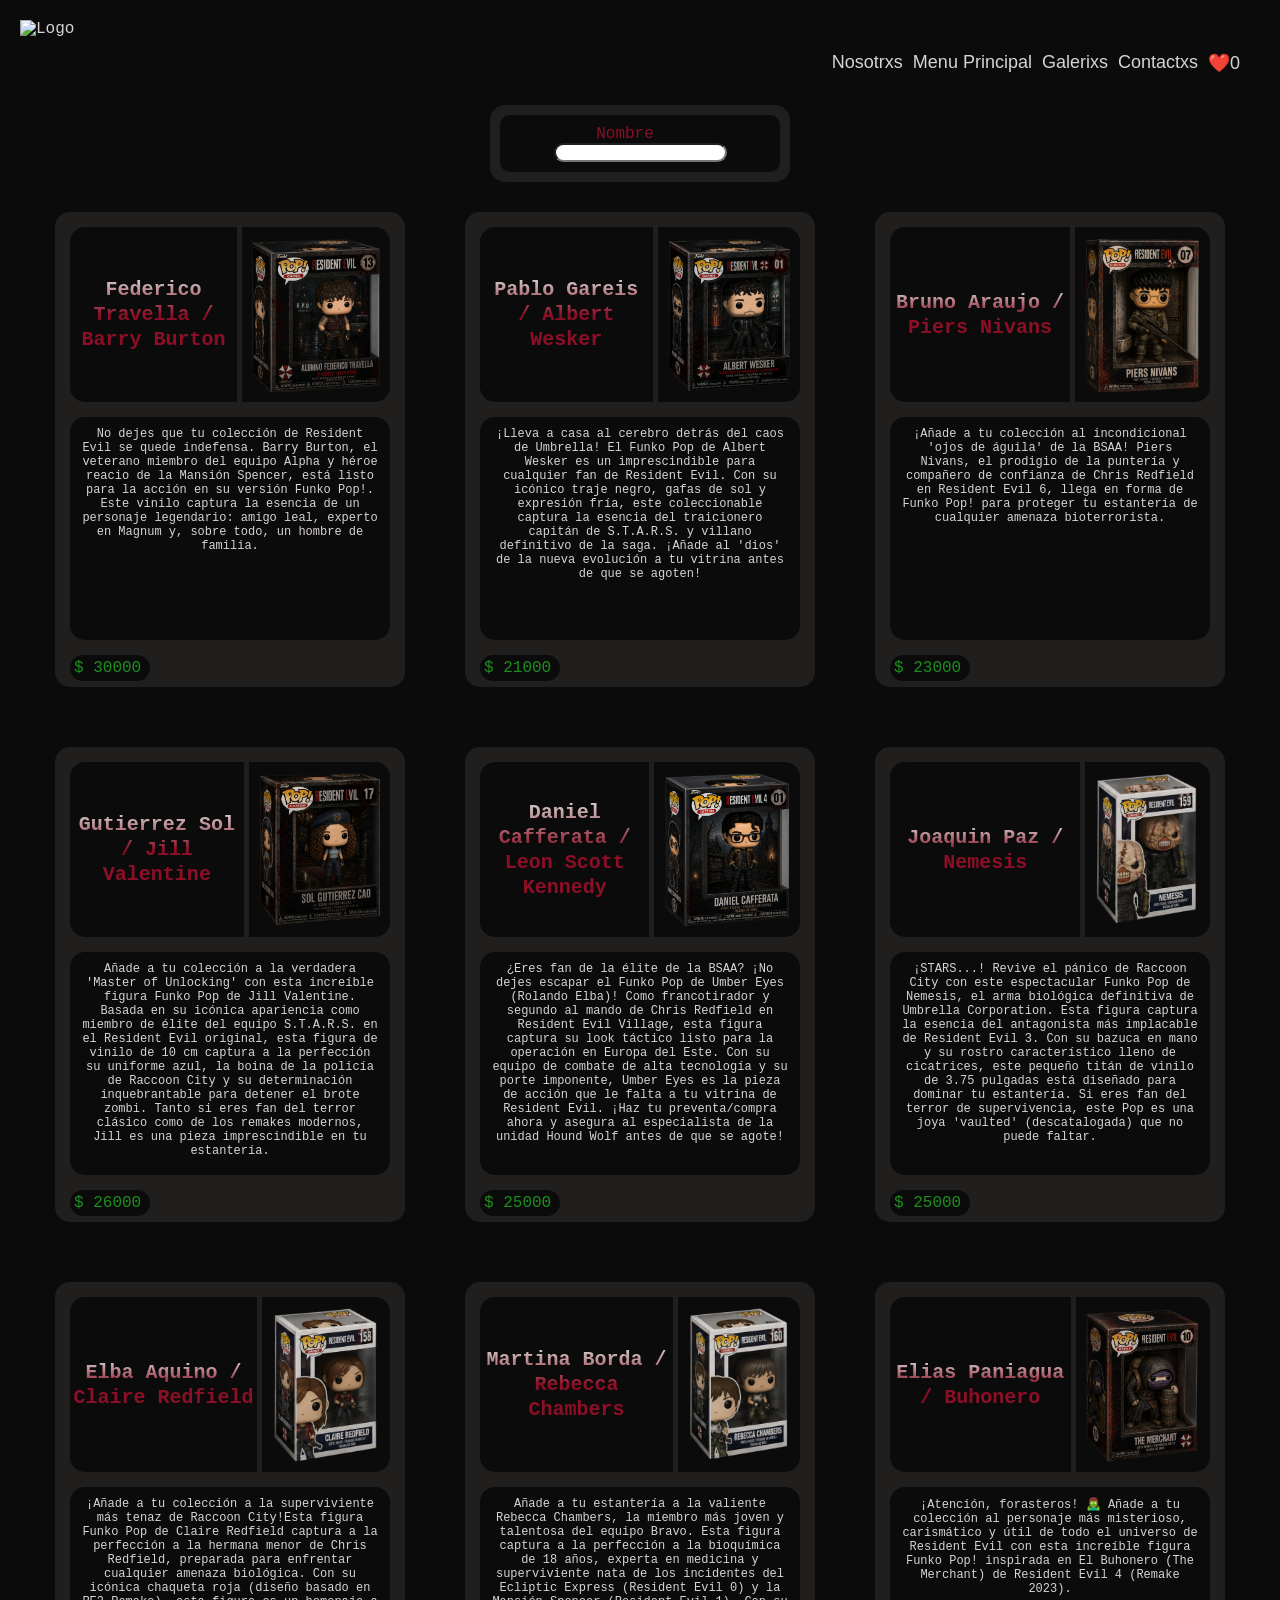
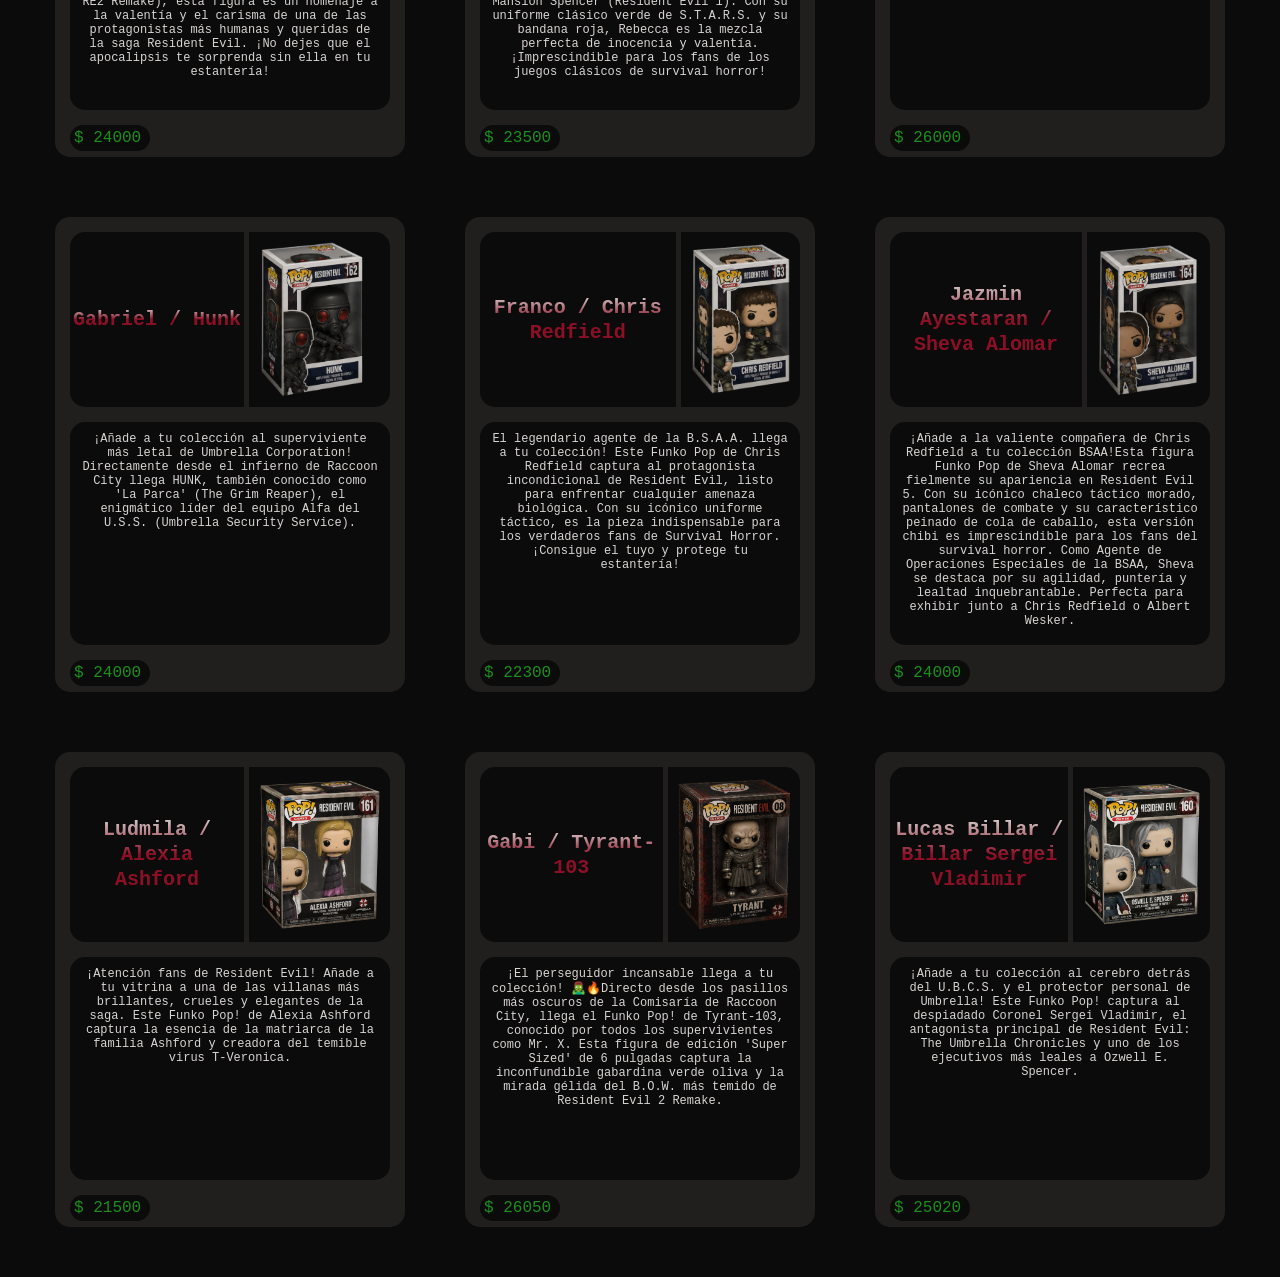
==== pages/Productos.html @ 41102443 "AvancesJavaScriptYCssDaniel" ====
<!DOCTYPE html>
<html lang="en">

<head>
    <meta charset="UTF-8">
    <meta name="viewport" content="width=device-width, initial-scale=1.0">
    <title>Document</title>
    <link rel="stylesheet" href="../css/style.css">
</head>

<body>
    <header class="encabezado">
        <img src="src/.jpg" alt="Logo" title="LogoTipo">
        <nav class="menu">
            <a href="">Nosotrxs</a>
            <a href="../index.html">Menu Principal</a>
            <a href="">Galerixs</a>
            <a href="">Contactxs</a>
            <a href="">❤️<span id="fav">0</span></a>
        </nav>
    </header>
    <div>

    </div>
    <!--
    
    #8C0F26 Rojo
    #201F1D Negro Menor
    #D8D4D1 Blanco
    #0B0B0C Negro Mayor
    
    -->
    <main>
        <form action="" method="post" class="Formulario-Tarjetas">
            <div>
                <label for="">Nombre</label>
                <input type="text" name="" id="texto">
            </div>
        </form>
        <div class="contenedor">

        </div>
    </main>
    <footer></footer>
    <script type="module" src="../scripts/main.js"></script>
</body>

</html>
---- css/style.css ----
* {
    margin: 0;
    padding: 0;
    box-sizing: border-box;

}

body {
    background-color: #0B0B0C;
    color: #D8D4D1;
    font-family: 'Courier New', Courier, monospace;
    padding: 20px;
}

.encabezado {
    height: 85px;
    display: flex;
    justify-content: space-between;

}

.encabezado img {
    transition: 0.1s ease-in-out;
}

.encabezado img:hover {
    transform: rotate(180deg);
}

.menu {
    display: flex;
    align-items: center;
    margin-right: 10px;
}

.menu a {
    margin-right: 10px;
    text-decoration: none;
    font-size: 18px;
    color: #D8D4D1;
    font-family: sans-serif;
}

.menu a:hover {
    color: #8C0F26;
}

.carousel-inner img {
    height: 85vh;

}

.contenedor {
    display: flex;
    flex-wrap: wrap;
    width: 100%;
    justify-content: center;
}

.Tarjetas {
    margin: 30px;
    width: 350px;
    height: 475px;
    align-items: center;
    background-color: #201F1D;
    padding: 15px;
    border-radius: 15px;
    transition: 0.3s ease-in-out;
}

.Tarjetas:hover {
    background-color: #8C0F26;
    transform: scale(1.05);
}

.Tarjetas:hover .Tarjeta-Titulo img {
    transition: 0,3s ease-in-out;
    border-left: 5px solid #8C0F26;
}

.Tarjetas:hover .Tarjeta-Titulo {
    color: #8C0F26 !important;
    transition: 0,3s ease-in-out;
    background-color: #D8D4D1;
}

.Tarjetas:hover .Precio {
    transition: 0,3s ease-in-out;
    background-color: #D8D4D1;
    color: #8C0F26;
}

.Tarjetas:hover .Tarjeta-Titulo h1 {
    color: #8C0F26;
    transition: 0,3s ease-in-out;
}

.Tarjetas:hover .Tarjeta-Texto {
    transition: 0,3s ease-in-out;
    background-color: #D8D4D1;
    color: #0B0B0C;
}

.Tarjeta-Titulo {
    display: flex;
    line-height: 25px;
    background-color: #0B0B0C;
    border-radius: 15px;
}

.Tarjeta-Titulo h1 {
    color: transparent;
    background: linear-gradient(to top, #8C0F26, #8C0F26, #D8D4D1);
    background-clip: text;
    text-align: center;
    margin: auto 3px;
    font-size: 20px;
    text-decoration: bold;
}

.Tarjeta-Texto {
    margin-top: 15px;
    background-color: #0B0B0C;
    border-radius: 15px;
    height: 50%;
}

.Precio {
    background-color: #0B0B0C;
    border-radius: 15px;
    padding: 4px;
    width: 80px;
    color: rgb(29, 143, 29);
    margin-top: 15px;
}

.Tarjeta-Texto p {
    width: 100%;
    margin: 0px auto;
    padding: 10px;
    font-size: 12px;
    text-align: center;
}

.Tarjeta-Titulo img {
    border-left: 5px solid #201F1D;
    height: 175px;
    padding: 10px;
}

.Formulario-Tarjetas {
    background-color: #201F1D;
    padding: 10px;
    text-align: center;
    width: 300px;
    margin: auto;
    border-radius: 15px;
}

.Formulario-Tarjetas label {
    margin-right: 30px;
    color: #8C0F26;
    background-clip: text;
 
}

.Formulario-Tarjetas input {
    border-radius: 10px;
}

.Formulario-Tarjetas div {
    background-color: #0B0B0C;
    padding: 10px;
    border-radius: 10px;
}

footer {
    display: flex;
    justify-content: space-between;
    align-items: center;
    text-align: center;
    gap: 20px;
}

.info {
    width: 40%;
    display: flex;
    flex-direction: column;
    justify-content: center;
    align-items: center;
    padding: 20px;
}

.info img {
    object-fit: cover;
    height: 100px;
    width: 100px;
}

.info p {
    line-height: 25px;
    font-size: 16px;
    text-align: center;
}

.redes {
    width: 45%;
    display: flex;
    justify-content: space-between;
    gap: 15px;
}

.redes img {
    width: 160px;
    height: 160px;

}

.btnfav {
    border: none;
    background-color: transparent;
    transition: 0.3s ease-in-out;
    margin: 0px auto;
}

.btnfav:hover {
    transform: scale(2.0);

}

@media (max-width: 750px) {
    .encabezado {
        flex-direction: column;
        height: auto;
        align-items: center;
    }

    .encabezado img {
        height: 100px;
        margin: 5px auto;
    }

    .menu {
        flex-direction: flex;
        margin: 10px auto;
    }

    .menu a {
        margin: 0px 20px;
        font-size: 20px;
    }

    footer {
        display: flex;
        flex-direction: column;
        align-items: center;
    }

    .info p {
        font-size: 18px;
        line-height: 50px;
    }

    .redes {
        text-align: center;
        width: 10%;
        display: flex;
        justify-content: center;

    }

    .redes img {
        height: 50px;
        width: 50px;
    }
}
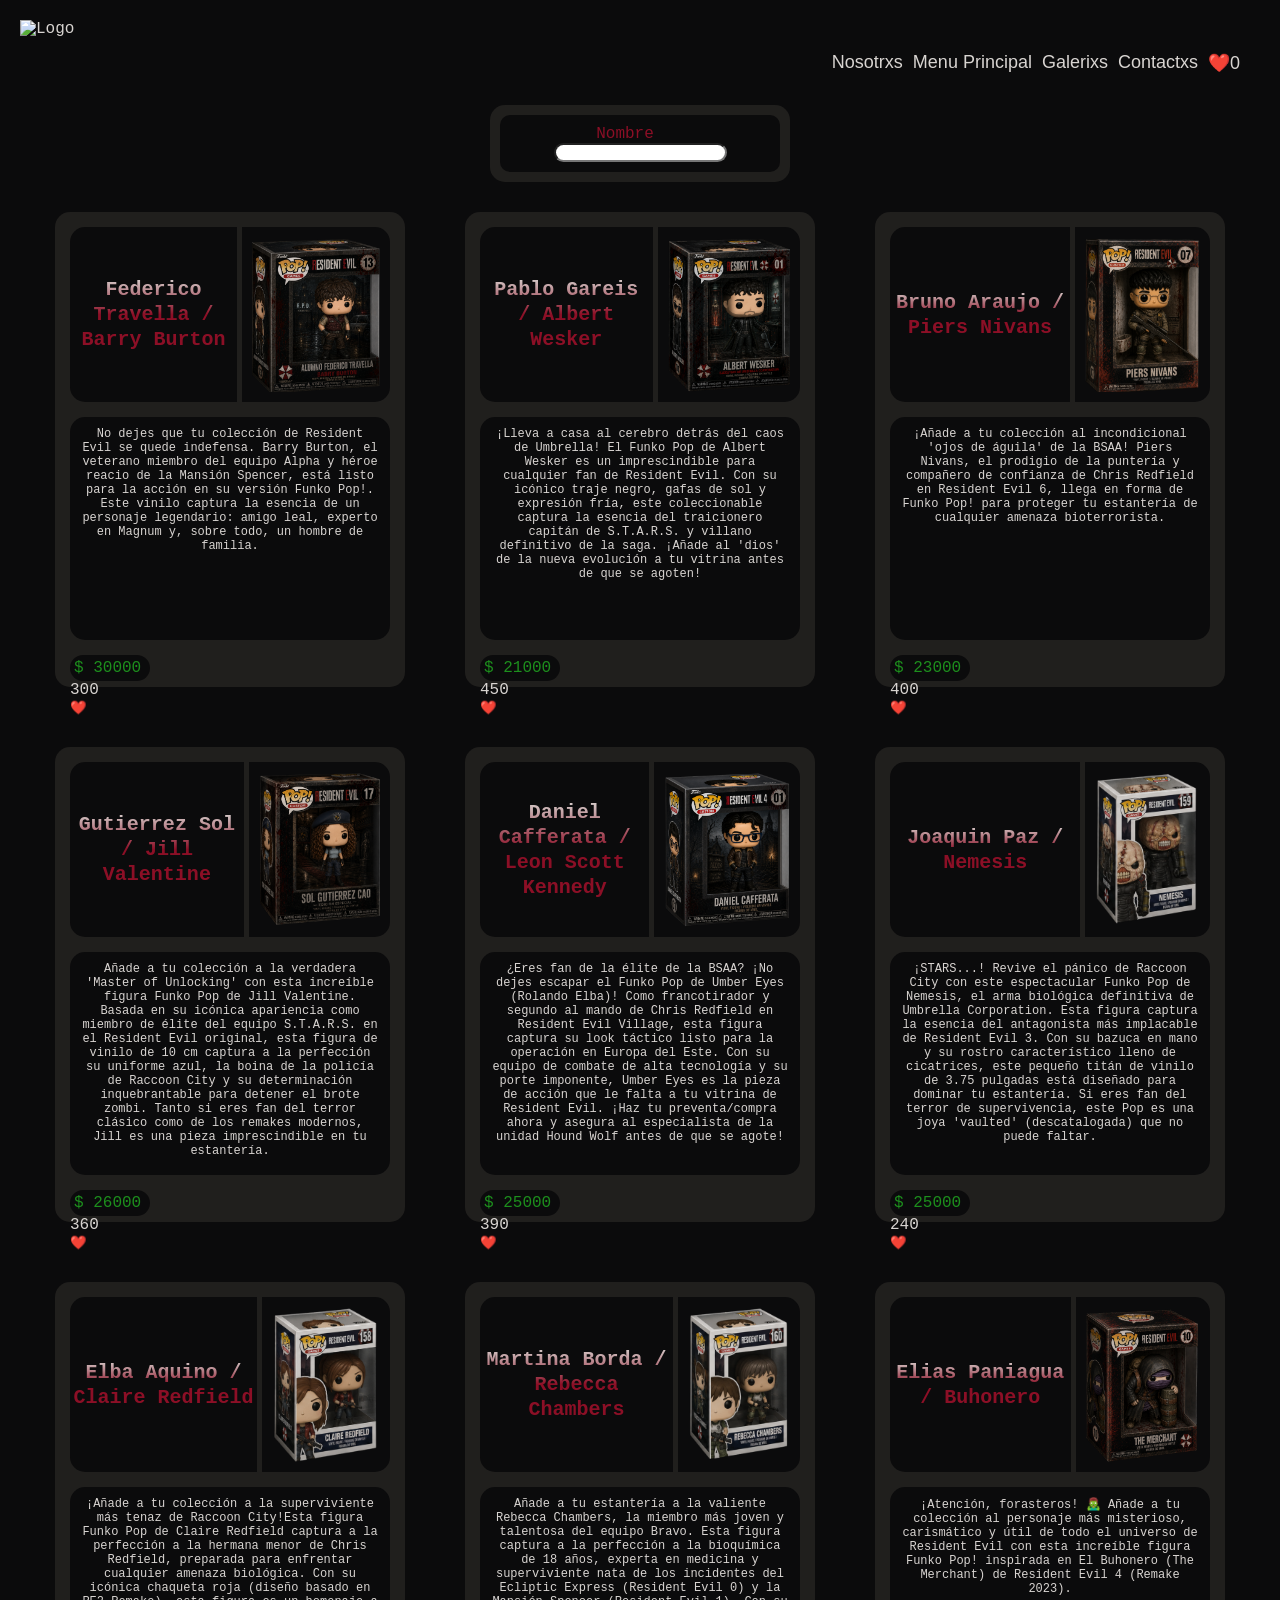
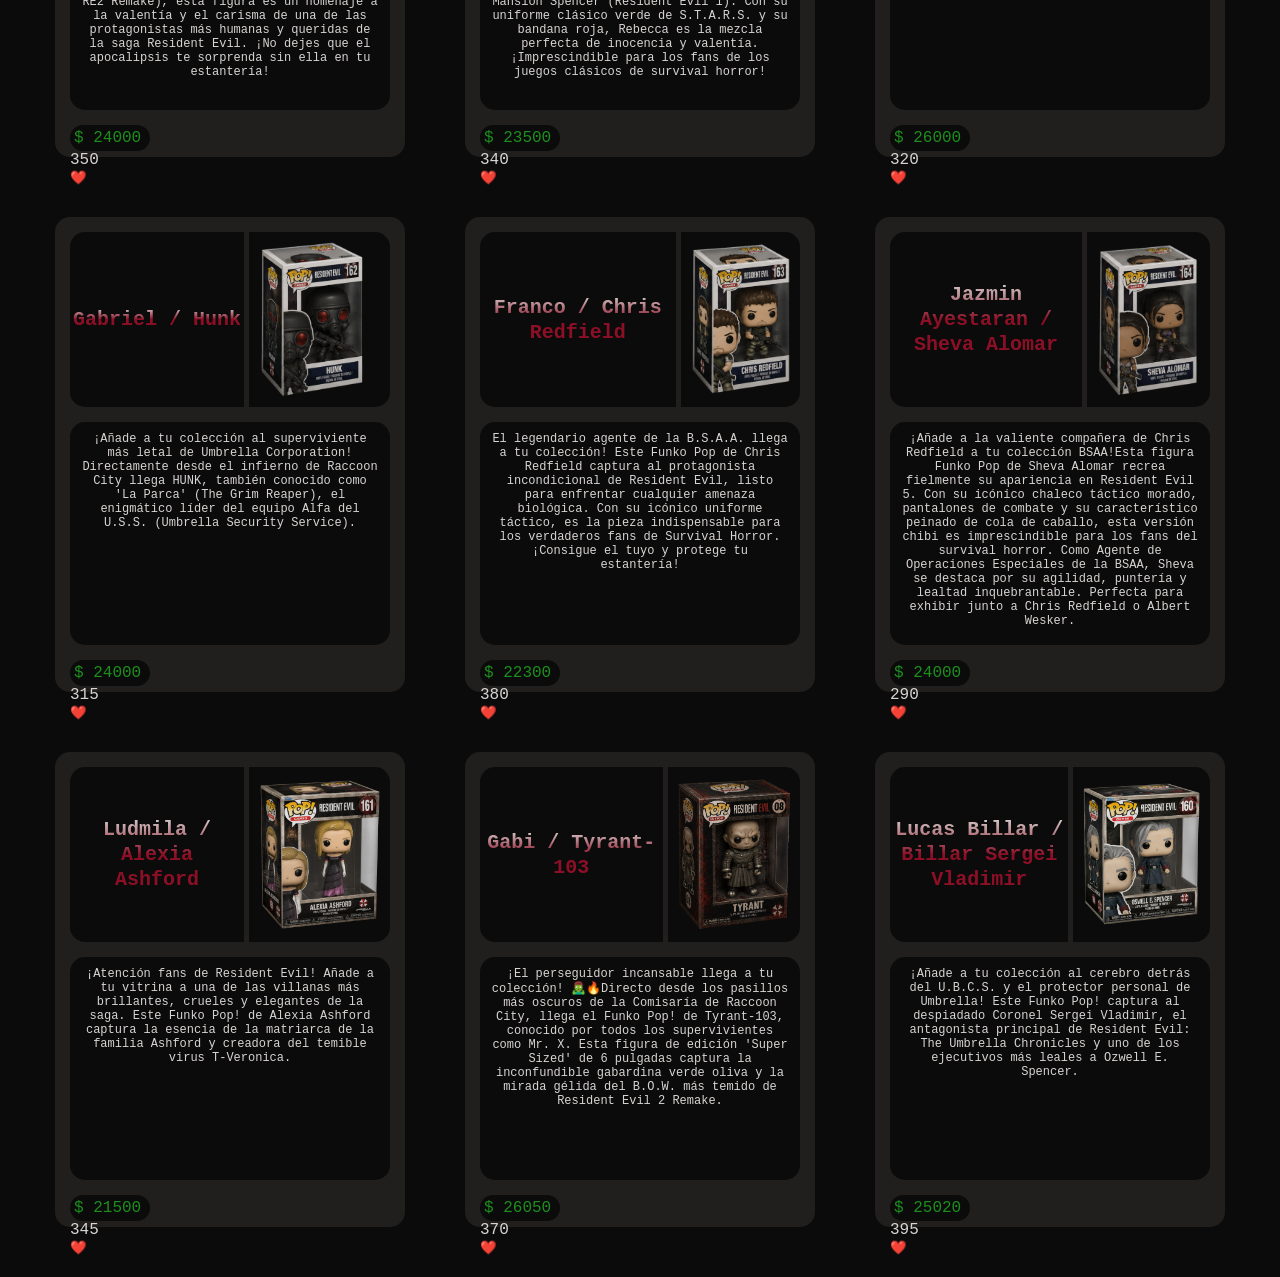
==== commit 3ec7ff4d: "XD" ====
--- a/pages/Productos.html
+++ b/pages/Productos.html
@@ -4,7 +4,7 @@
 <head>
     <meta charset="UTF-8">
     <meta name="viewport" content="width=device-width, initial-scale=1.0">
-    <title>Document</title>
+    <title>Productos</title>
     <link rel="stylesheet" href="../css/style.css">
 </head>
 
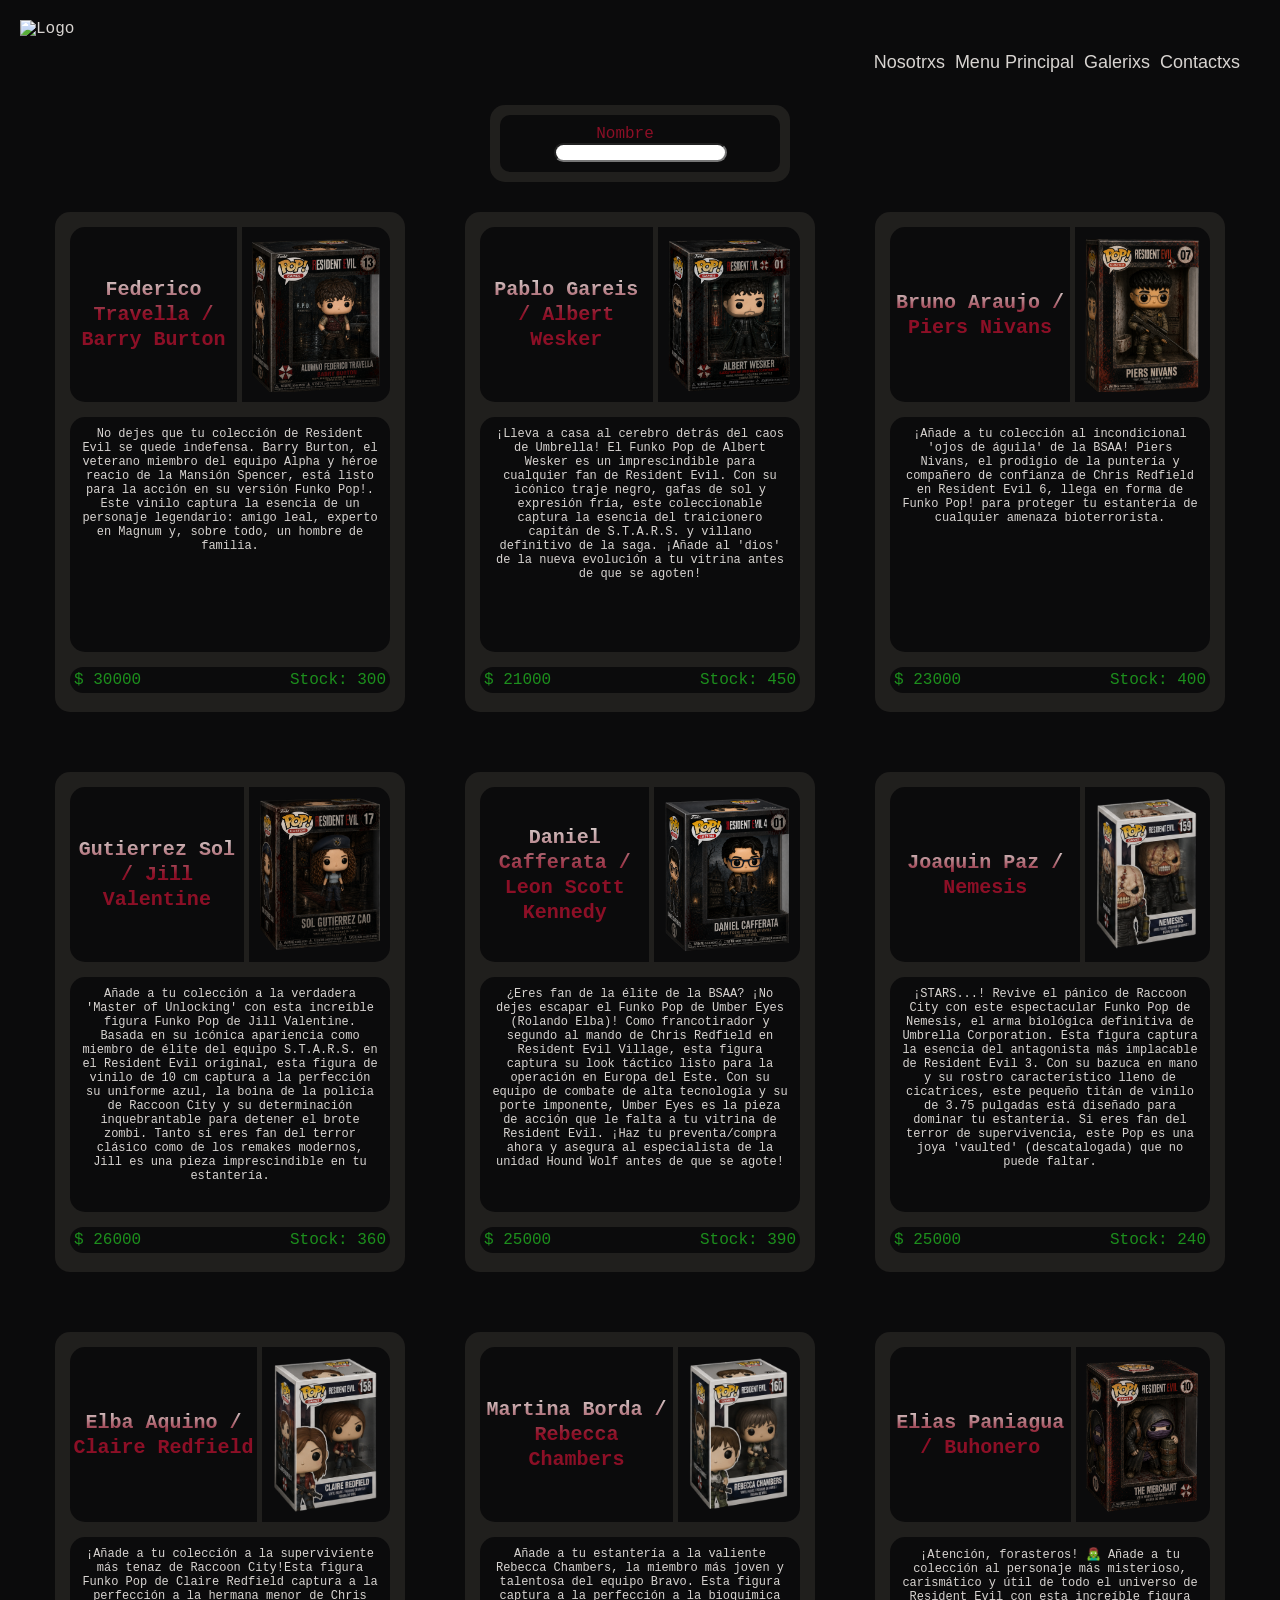
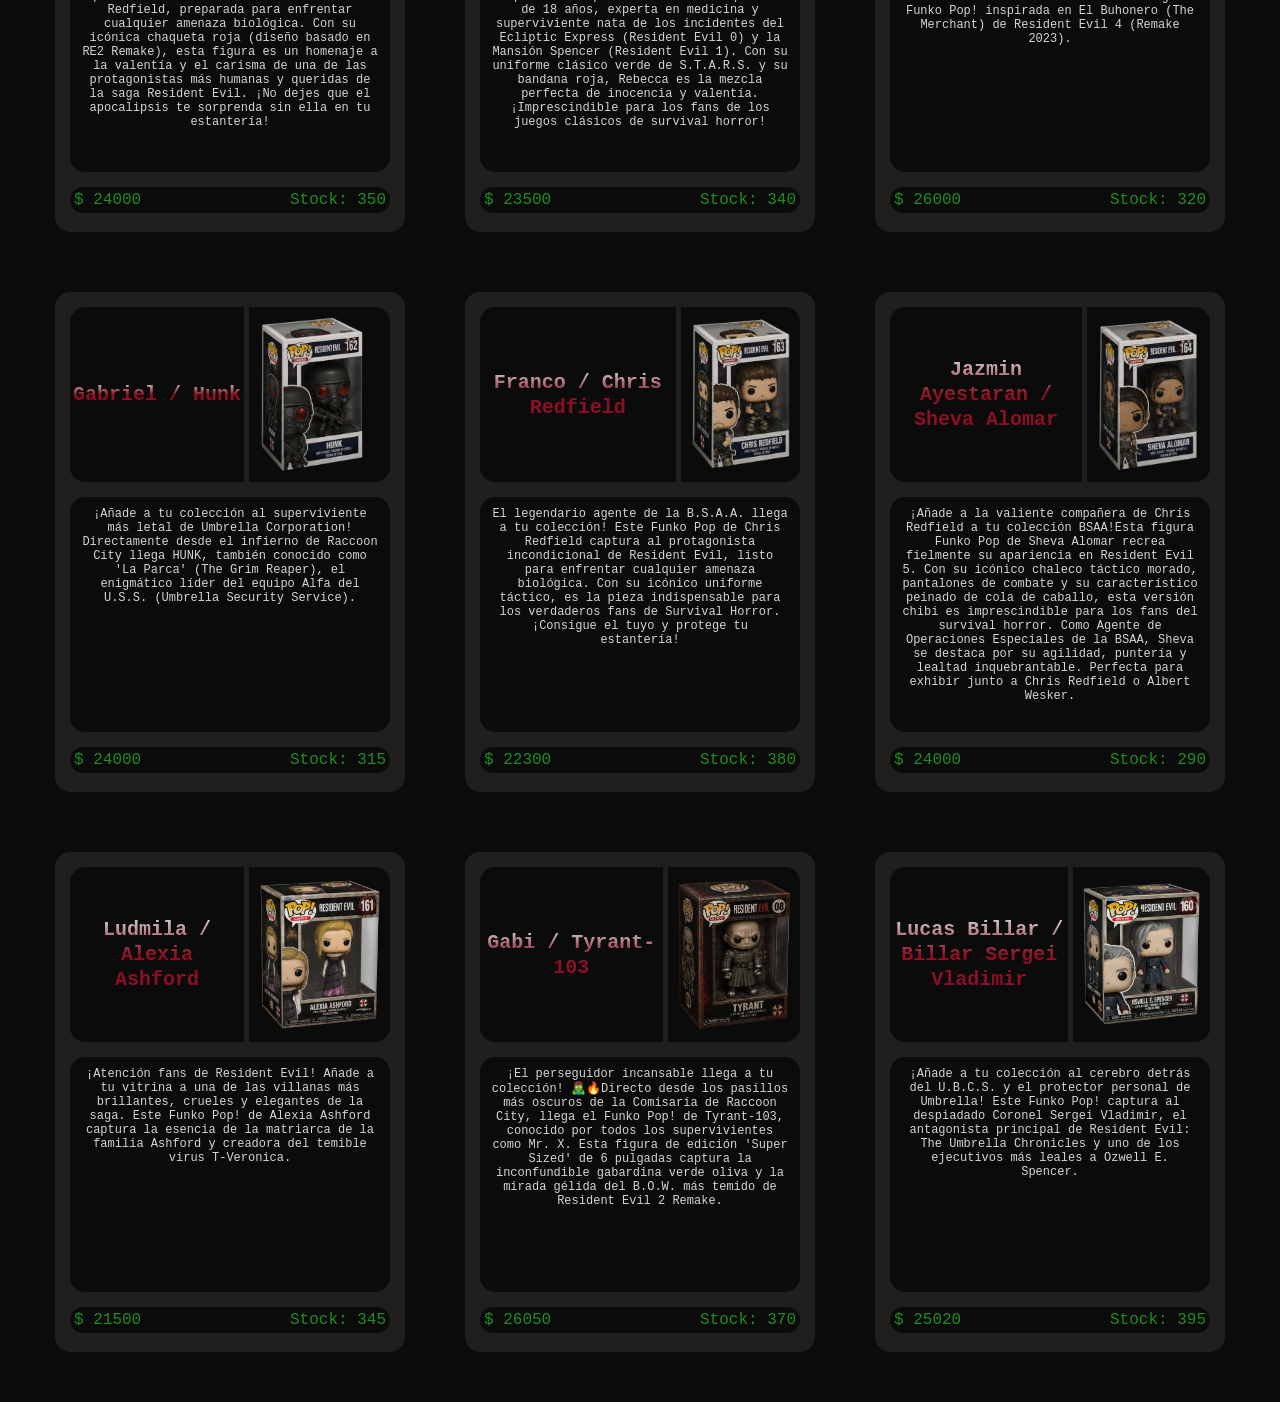
==== commit 5ed13185: "1re" ====
--- a/pages/Productos.html
+++ b/pages/Productos.html
@@ -16,7 +16,6 @@
             <a href="../index.html">Menu Principal</a>
             <a href="">Galerixs</a>
             <a href="">Contactxs</a>
-            <a href="">❤️<span id="fav">0</span></a>
         </nav>
     </header>
     <div>
--- a/css/style.css
+++ b/css/style.css
@@ -60,7 +60,7 @@
 .Tarjetas {
     margin: 30px;
     width: 350px;
-    height: 475px;
+    height: 500px;
     align-items: center;
     background-color: #201F1D;
     padding: 15px;
@@ -126,10 +126,12 @@
 }
 
 .Precio {
+    display: flex;
     background-color: #0B0B0C;
     border-radius: 15px;
     padding: 4px;
-    width: 80px;
+    width: 100%;
+    justify-content: space-between;
     color: rgb(29, 143, 29);
     margin-top: 15px;
 }
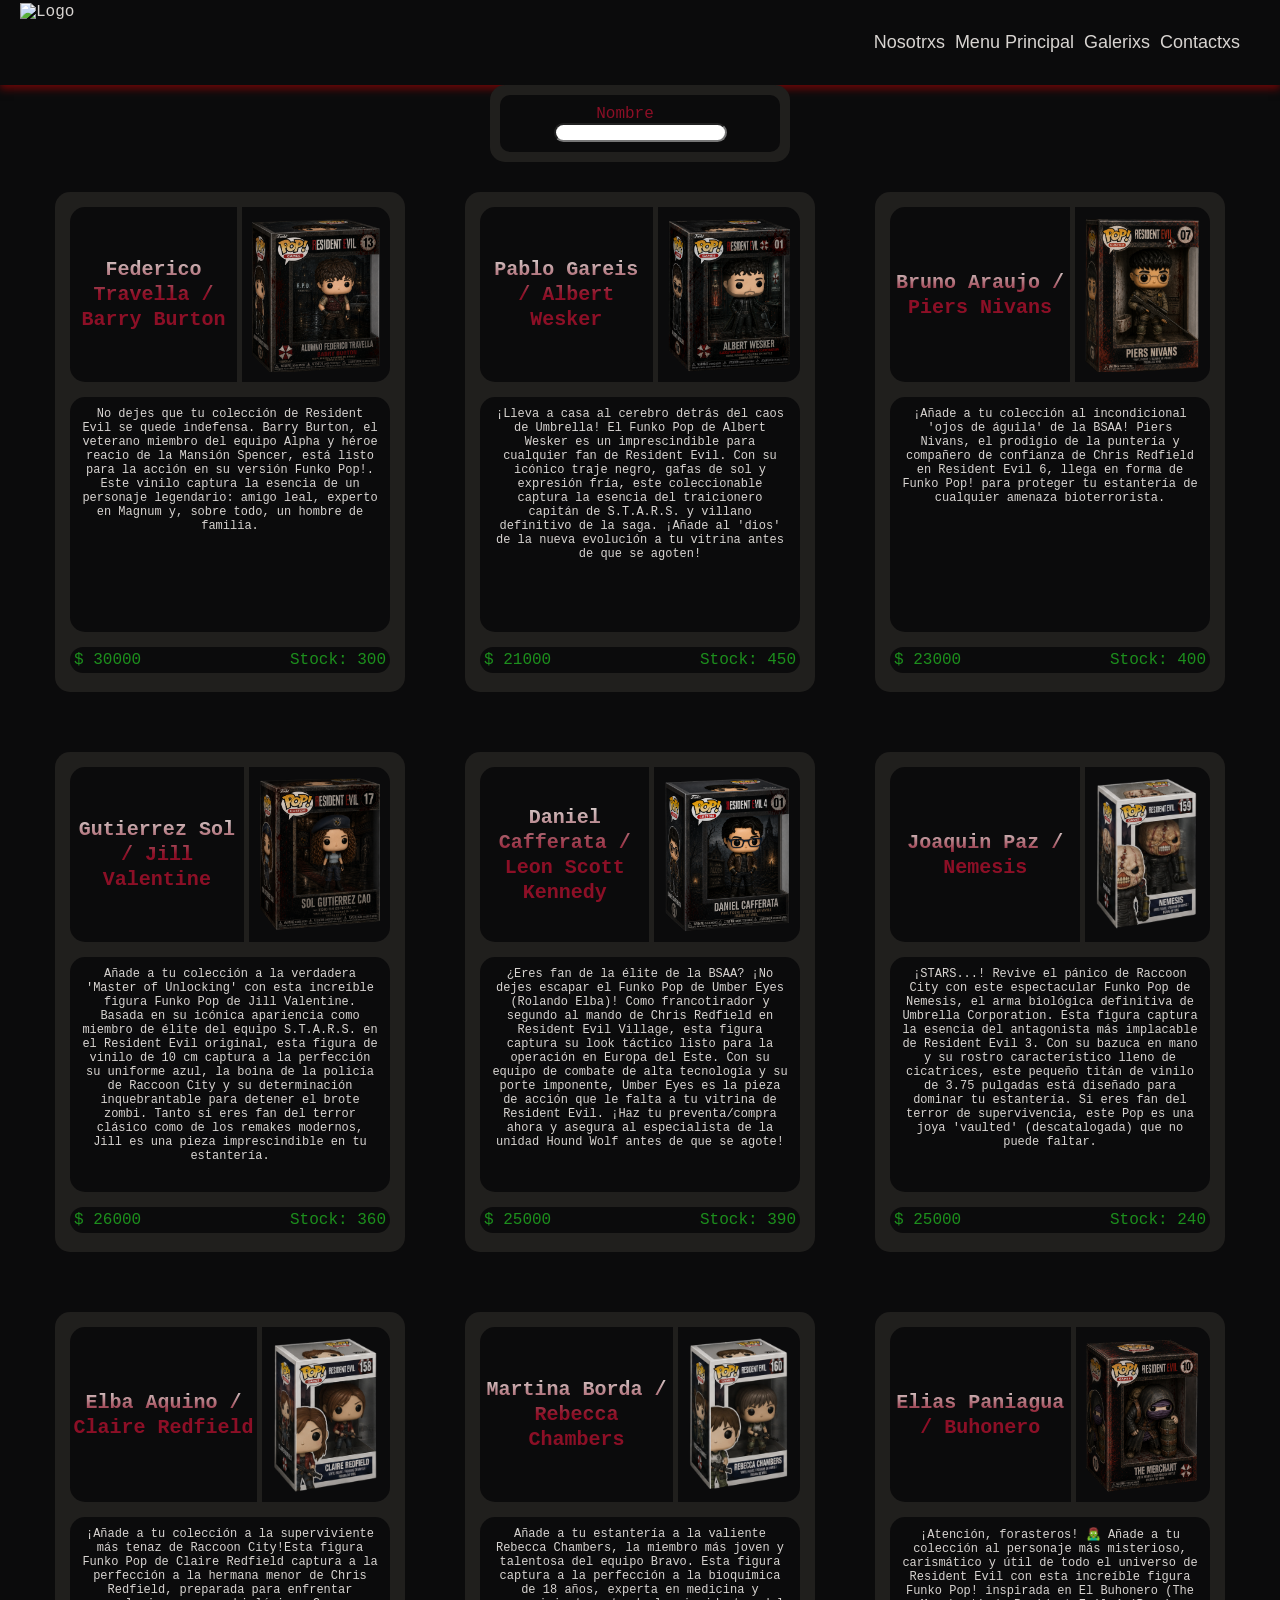
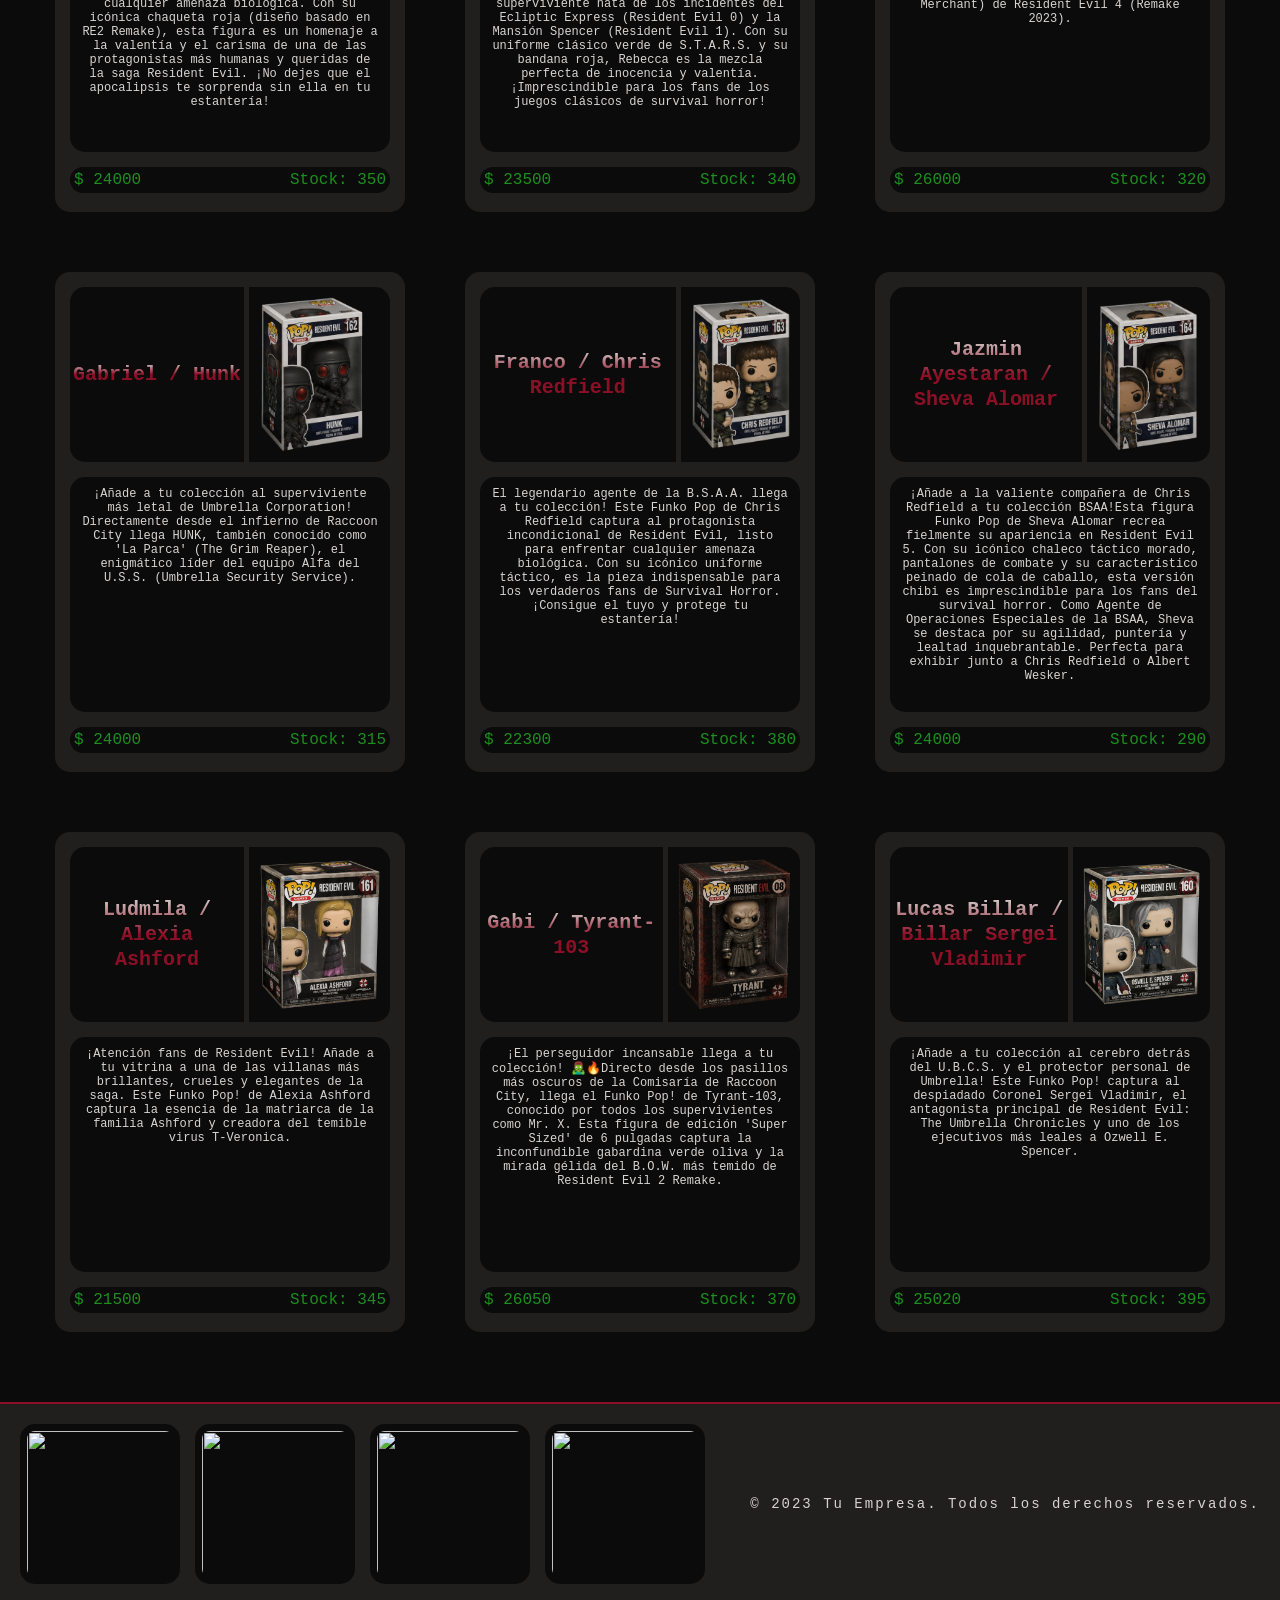
==== commit 06a73ebf: "RE3" ====
--- a/pages/Productos.html
+++ b/pages/Productos.html
@@ -10,7 +10,7 @@
 
 <body>
     <header class="encabezado">
-        <img src="src/.jpg" alt="Logo" title="LogoTipo">
+        <img src="src/SRC/umbrella.logo.jpeg" alt="Logo" title="LogoTipo">
         <nav class="menu">
             <a href="">Nosotrxs</a>
             <a href="../index.html">Menu Principal</a>
@@ -40,7 +40,15 @@
 
         </div>
     </main>
-    <footer></footer>
+    <footer class="pie">
+        <div class="redes">
+            <img src="src/SRC/Facebook.RE.jpg" alt="" title="Facebook">
+            <img src="src/SRC/Whatsapp.RE.jpg" alt="" title="WhatsApp">
+            <img src="src/SRC/ig.RE.jpg" alt="" title="Instagram">
+            <img src="src/SRC/X.RE.jpg" alt="" title="Twitter">
+        </div>
+        <p class="copyright">© 2023 Tu Empresa. Todos los derechos reservados.</p>
+    </footer>
     <script type="module" src="../scripts/main.js"></script>
 </body>
 
--- a/css/style.css
+++ b/css/style.css
@@ -2,24 +2,30 @@
     margin: 0;
     padding: 0;
     box-sizing: border-box;
-
 }
 
 body {
     background-color: #0B0B0C;
     color: #D8D4D1;
     font-family: 'Courier New', Courier, monospace;
-    padding: 20px;
 }
 
 .encabezado {
+    background-color: #0B0B0C;
     height: 85px;
+
     display: flex;
     justify-content: space-between;
-
+    align-items: center;
+
+    padding: 0px 20px;
+
+    box-shadow: 0 4px 8px rgba(202, 0, 0, 0.5);
 }
 
 .encabezado img {
+    height: 80px;
+
     transition: 0.1s ease-in-out;
 }
 
@@ -30,140 +36,232 @@
 .menu {
     display: flex;
     align-items: center;
+
     margin-right: 10px;
 }
 
 .menu a {
     margin-right: 10px;
+
     text-decoration: none;
+
     font-size: 18px;
+
     color: #D8D4D1;
+
     font-family: sans-serif;
+
+    transition: 0.3s;
 }
 
 .menu a:hover {
     color: #8C0F26;
 }
 
+.carousel {
+    position: relative;
+
+    width: 100%;
+
+    height: 85vh;
+
+    overflow: hidden;
+}
+
+.slides {
+    display: none;
+}
+
+.slides img {
+    width: 100%;
+
+    height: 85vh;
+
+    object-fit: cover;
+}
+
+.fade {
+    animation: fade 1s;
+}
+
+@keyframes fade {
+
+    from {
+        opacity: 0.4;
+    }
+
+    to {
+        opacity: 1;
+    }
+}
+
 .carousel-inner img {
     height: 85vh;
-
 }
 
 .contenedor {
     display: flex;
+
     flex-wrap: wrap;
+
     width: 100%;
+
     justify-content: center;
 }
 
 .Tarjetas {
     margin: 30px;
+
     width: 350px;
     height: 500px;
+
     align-items: center;
+
     background-color: #201F1D;
+
     padding: 15px;
-    border-radius: 15px;
+
+    border-radius: 15px;
+
     transition: 0.3s ease-in-out;
 }
 
 .Tarjetas:hover {
     background-color: #8C0F26;
+
     transform: scale(1.05);
 }
 
 .Tarjetas:hover .Tarjeta-Titulo img {
-    transition: 0,3s ease-in-out;
+    transition: 0.3s ease-in-out;
+
     border-left: 5px solid #8C0F26;
 }
 
 .Tarjetas:hover .Tarjeta-Titulo {
     color: #8C0F26 !important;
-    transition: 0,3s ease-in-out;
+
+    transition: 0.3s ease-in-out;
+
     background-color: #D8D4D1;
 }
 
 .Tarjetas:hover .Precio {
-    transition: 0,3s ease-in-out;
+    transition: 0.3s ease-in-out;
+
     background-color: #D8D4D1;
+
     color: #8C0F26;
 }
 
 .Tarjetas:hover .Tarjeta-Titulo h1 {
     color: #8C0F26;
-    transition: 0,3s ease-in-out;
+
+    transition: 0.3s ease-in-out;
 }
 
 .Tarjetas:hover .Tarjeta-Texto {
-    transition: 0,3s ease-in-out;
+    transition: 0.3s ease-in-out;
+
     background-color: #D8D4D1;
+
     color: #0B0B0C;
 }
 
 .Tarjeta-Titulo {
     display: flex;
+
     line-height: 25px;
-    background-color: #0B0B0C;
+
+    background-color: #0B0B0C;
+
     border-radius: 15px;
 }
 
 .Tarjeta-Titulo h1 {
     color: transparent;
+
     background: linear-gradient(to top, #8C0F26, #8C0F26, #D8D4D1);
+
     background-clip: text;
-    text-align: center;
+
+    text-align: center;
+
     margin: auto 3px;
+
     font-size: 20px;
-    text-decoration: bold;
+
+    font-weight: bold;
 }
 
 .Tarjeta-Texto {
     margin-top: 15px;
-    background-color: #0B0B0C;
-    border-radius: 15px;
+
+    background-color: #0B0B0C;
+
+    border-radius: 15px;
+
     height: 50%;
 }
 
 .Precio {
     display: flex;
-    background-color: #0B0B0C;
-    border-radius: 15px;
+
+    background-color: #0B0B0C;
+
+    border-radius: 15px;
+
     padding: 4px;
+
     width: 100%;
+
     justify-content: space-between;
+
     color: rgb(29, 143, 29);
+
     margin-top: 15px;
 }
 
 .Tarjeta-Texto p {
     width: 100%;
+
     margin: 0px auto;
+
     padding: 10px;
+
     font-size: 12px;
+
     text-align: center;
 }
 
 .Tarjeta-Titulo img {
     border-left: 5px solid #201F1D;
+
     height: 175px;
+
     padding: 10px;
 }
 
 .Formulario-Tarjetas {
     background-color: #201F1D;
+
     padding: 10px;
-    text-align: center;
+
+    text-align: center;
+
     width: 300px;
+
     margin: auto;
+
     border-radius: 15px;
 }
 
 .Formulario-Tarjetas label {
     margin-right: 30px;
+
     color: #8C0F26;
+
     background-clip: text;
- 
 }
 
 .Formulario-Tarjetas input {
@@ -172,107 +270,185 @@
 
 .Formulario-Tarjetas div {
     background-color: #0B0B0C;
+
     padding: 10px;
+
     border-radius: 10px;
 }
 
-footer {
-    display: flex;
+.pie {
+    background-color: #201F1D;
+
+    margin-top: 40px;
+
+    padding: 20px;
+
+    border-top: 2px solid #8C0F26;
+
+    display: flex;
+
     justify-content: space-between;
+
     align-items: center;
-    text-align: center;
+
+    text-align: center;
+
     gap: 20px;
 }
 
 .info {
     width: 40%;
-    display: flex;
+
+    display: flex;
+
     flex-direction: column;
+
     justify-content: center;
+
     align-items: center;
+
     padding: 20px;
 }
 
 .info img {
     object-fit: cover;
+
     height: 100px;
+
     width: 100px;
 }
 
 .info p {
     line-height: 25px;
+
     font-size: 16px;
+
     text-align: center;
 }
 
 .redes {
     width: 45%;
-    display: flex;
+
+    display: flex;
+
     justify-content: space-between;
+
     gap: 15px;
 }
 
 .redes img {
     width: 160px;
+
     height: 160px;
 
+    object-fit: cover;
+
+    border-radius: 15px;
+
+    background-color: #0B0B0C;
+
+    padding: 5px;
+
+    transition: 0.3s ease-in-out;
+
+    border: 2px solid transparent;
+}
+
+.redes img:hover {
+    transform: scale(1.12);
+
+    border: 2px solid #8C0F26;
+
+    box-shadow: 0px 0px 15px #8C0F26;
+}
+
+.copyright {
+    height: auto;
+
+    text-align: center;
+
+    color: #D8D4D1;
+
+    font-size: 14px;
+
+    letter-spacing: 2px;
 }
 
 .btnfav {
     border: none;
+
     background-color: transparent;
-    transition: 0.3s ease-in-out;
+
+    transition: 0.3s ease-in-out;
+
     margin: 0px auto;
 }
 
 .btnfav:hover {
-    transform: scale(2.0);
-
+    transform: scale(2);
 }
 
 @media (max-width: 750px) {
+
     .encabezado {
         flex-direction: column;
+
         height: auto;
+
         align-items: center;
     }
 
     .encabezado img {
         height: 100px;
+
         margin: 5px auto;
     }
 
     .menu {
-        flex-direction: flex;
         margin: 10px auto;
     }
 
     .menu a {
         margin: 0px 20px;
+
         font-size: 20px;
     }
 
-    footer {
-        display: flex;
+    .carousel {
+        height: 50vh;
+    }
+
+    .slides img {
+        height: 50vh;
+    }
+
+    .pie {
         flex-direction: column;
+
         align-items: center;
     }
 
     .info p {
         font-size: 18px;
+
         line-height: 50px;
     }
 
     .redes {
         text-align: center;
-        width: 10%;
+
+        width: 100%;
+
         display: flex;
+
         justify-content: center;
 
+        flex-wrap: wrap;
     }
 
     .redes img {
         height: 50px;
+
         width: 50px;
     }
 }
